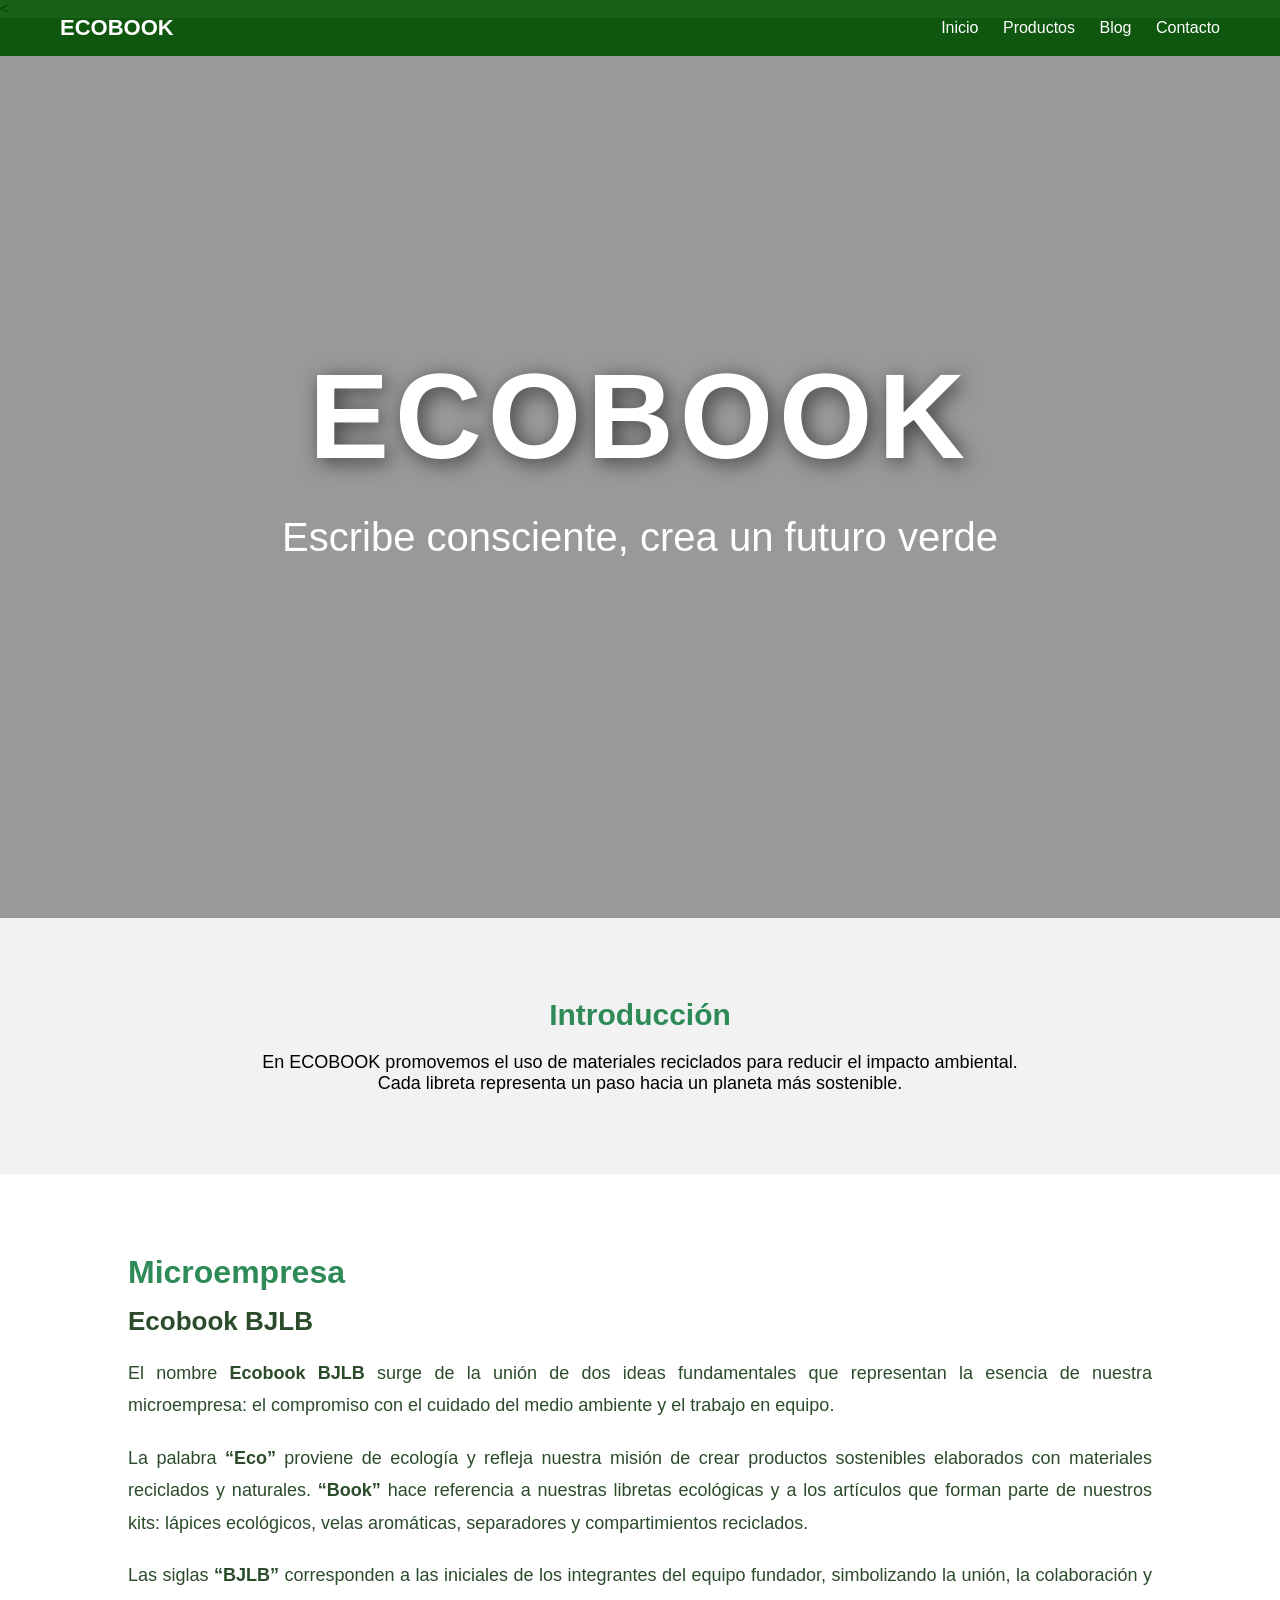
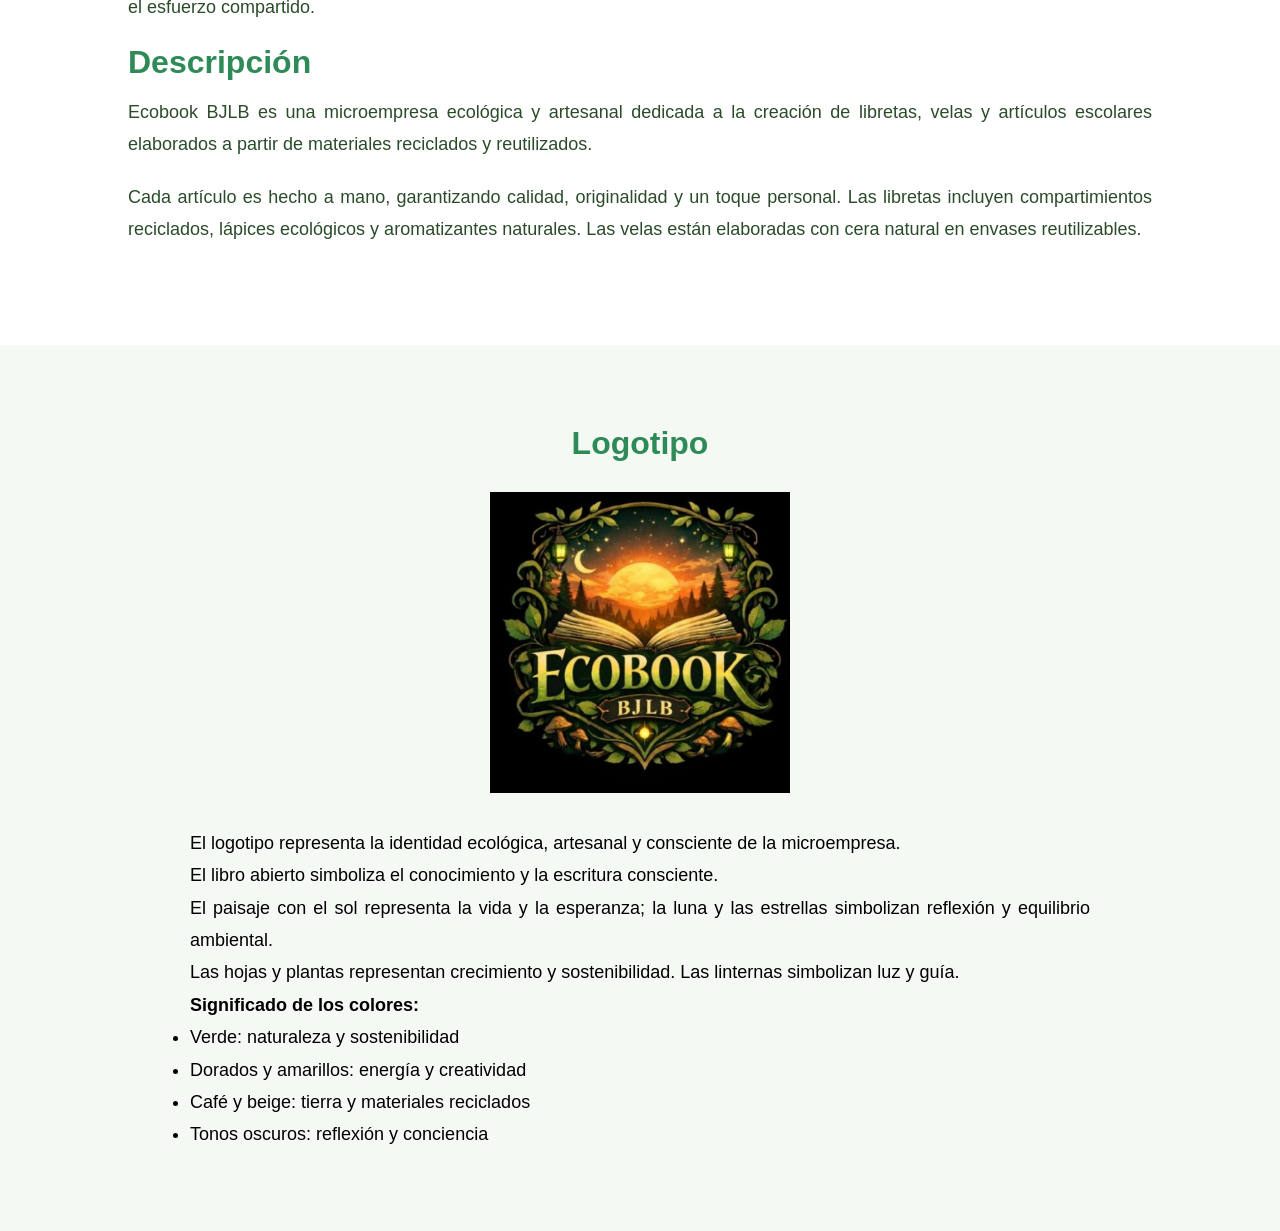
==== index.html @ a7d4980b "Add files via upload Subo archivos iniciales Ecobook" ====
<!DOCTYPE html>
<html lang="es">
<head>
    <meta charset="UTF-8">
    <title>ECOBOOK</title>
    <link rel="stylesheet" href="styles.css">
</head>
<body>

    <!-- NAVBAR -->
    <header>
        <div class="logo">ECOBOOK</div>
        <nav>
            <a href="#">Inicio</a>
            <a href="#">Productos</a>
            <a href="#">Blog</a>
            <a href="#">Contacto</a>
        </nav>
    </header>

    <!-- BANNER -->
    <<section class="banner">

    <video autoplay muted loop class="video-fondo">
        <source src="video1.mp4" type="video/mp4">
        Tu navegador no soporta video.
    </video>

    <div class="contenido-banner">
        <h1>ECOBOOK</h1>
        <p>Escribe consciente, crea un futuro verde</p>
    </div>

</section>

    <section class="info">
        <h2> Introducción</h2>
        <p>
            En ECOBOOK promovemos el uso de materiales reciclados 
            para reducir el impacto ambiental. Cada libreta representa 
            un paso hacia un planeta más sostenible.
        </p>
    </section>

    <!-- SECCIÓN SOBRE LA EMPRESA -->
<section class="empresa">

    <div class="contenedor-empresa">

        <h2>Microempresa</h2>
        <h3>Ecobook BJLB</h3>

        <p>
            El nombre <strong>Ecobook BJLB</strong> surge de la unión de dos ideas fundamentales 
            que representan la esencia de nuestra microempresa: el compromiso con el cuidado 
            del medio ambiente y el trabajo en equipo.
        </p>

        <p>
            La palabra <strong>“Eco”</strong> proviene de ecología y refleja nuestra misión de crear 
            productos sostenibles elaborados con materiales reciclados y naturales. 
            <strong>“Book”</strong> hace referencia a nuestras libretas ecológicas y a los artículos 
            que forman parte de nuestros kits: lápices ecológicos, velas aromáticas, 
            separadores y compartimientos reciclados.
        </p>

        <p>
            Las siglas <strong>“BJLB”</strong> corresponden a las iniciales de los integrantes del 
            equipo fundador, simbolizando la unión, la colaboración y el esfuerzo compartido.
        </p>

        <h2>Descripción </h2>

        <p>
            Ecobook BJLB es una microempresa ecológica y artesanal dedicada a la creación 
            de libretas, velas y artículos escolares elaborados a partir de materiales reciclados 
            y reutilizados.
        </p>

        <p>
            Cada artículo es hecho a mano, garantizando calidad, originalidad y un toque personal. 
            Las libretas incluyen compartimientos reciclados, lápices ecológicos y aromatizantes naturales. 
            Las velas están elaboradas con cera natural en envases reutilizables.
        </p>

    </div>

</section>

<!-- SECCIÓN LOGOTIPO -->
<section class="logotipo">

    <h2>Logotipo</h2>

    <div class="logo-contenedor">
        <img src="imagen1.jpeg" alt="Logotipo Ecobook BJLB">
    </div>

    <div class="descripcion-logo">
        <p>
            El logotipo representa la identidad ecológica, artesanal y consciente de la microempresa.
        </p>    
           
    </p>
            El libro abierto simboliza el conocimiento y la escritura consciente.
        </p>
        
        <p>
            El paisaje con el sol representa la vida y la esperanza; la luna y las estrellas simbolizan
            reflexión y equilibrio ambiental.
        </p>

        <p>
            Las hojas y plantas representan crecimiento y sostenibilidad. Las linternas simbolizan luz y guía.
        </p>

        <h4>Significado de los colores:</h4>
        <ul>
            <li>Verde: naturaleza y sostenibilidad</li>
            <li>Dorados y amarillos: energía y creatividad</li>
            <li>Café y beige: tierra y materiales reciclados</li>
            <li>Tonos oscuros: reflexión y conciencia</li>
        </ul>
    </div>

</section>
</body>
</html>
---- styles.css ----
*{
    margin:0;
    padding:0;
    box-sizing:border-box;
    font-family: Arial, Helvetica, sans-serif;
}

header{
    position: fixed;
    width:100%;
    display:flex;
    justify-content: space-between;
    align-items:center;
    padding:15px 60px;
    background: rgba(0, 80, 0, 0.9);
    color:white;
    z-index:1000;
}

header .logo{
    font-size:22px;
    font-weight:bold;
}

header nav a{
    color:white;
    text-decoration:none;
    margin-left:20px;
    font-weight:500;
    transition:0.3s;
}

header nav a:hover{
    color:#90ee90;
}

.banner{
    position:relative;
    height:100vh;
    display:flex;
    justify-content:center;
    align-items:center;
    text-align:center;
    color:rgb(255, 255, 255);
    overflow:hidden;
}

.video-fondo{
    position:absolute;
    top:50%;
    left:50%;
    width:110%;        
    height:110%;
    transform: translate(-50%, -50%) scale(0.9); 
    object-fit:cover;
    z-index:-2;
    filter: brightness(1.3) contrast(1.1);
}

.banner::before{
    content:"";
    position:absolute;
    top:0;
    left:0;
    width:100%;
    height:100%;
    background: rgba(0, 0, 0, 0.4); 
    z-index:-1;
}

.contenido-banner{
    position:relative;
    z-index:1;
}

.contenido-banner h1{
    font-size:120px;   
    font-weight:900;   
    letter-spacing:6px;
    text-shadow:4px 4px 20px rgba(0,0,0,0.6);
    text-transform: uppercase;
}

.contenido-banner p{
    font-size:40px;
    font-weight:500;
    margin:30px 0;
}

.btn:hover{
    background:#000000;
}

/* INFO */
.info{
    padding:80px 20px;
    text-align:center;
    background:#f2f2f2;
}

.info h2{
    margin-bottom:20px;
    font-size:30px;
    color:#2e8b57;
}

.info p{
    max-width:800px;
    margin:auto;
    font-size:18px;
}
/* ================= SECCIÓN EMPRESA ================= */

.empresa{
    padding:80px 10%;
    background:#ffffff;
    color:#2b4b2b;
}

.contenedor-empresa h2{
    font-size:32px;
    margin-bottom:15px;
    color:#2e8b57;
}

.contenedor-empresa h3{
    font-size:26px;
    margin-bottom:20px;
}

.contenedor-empresa p{
    font-size:18px;
    line-height:1.8;
    margin-bottom:20px;
    text-align: justify; 
}

/* ================= SECCIÓN LOGOTIPO ================= */

.logotipo{
    padding:80px 10%;
    background:#f4f9f4;
    text-align:center; /* centra título e imagen */
}

.logotipo h2{
    font-size:32px;
    margin-bottom:30px;
    color:#2e8b57;
}

.logo-contenedor{
    margin-bottom:30px;
}

.logo-contenedor img{
    width:300px;
    max-width:100%;
}

/* TEXTO CENTRADO COMO BLOQUE PERO JUSTIFICADO */
.descripcion-logo{
    max-width:900px;
    margin:0 auto;       /* centra el bloque */
    font-size:18px;
    line-height:1.8;
    text-align:justify;  /* justifica el texto */
}
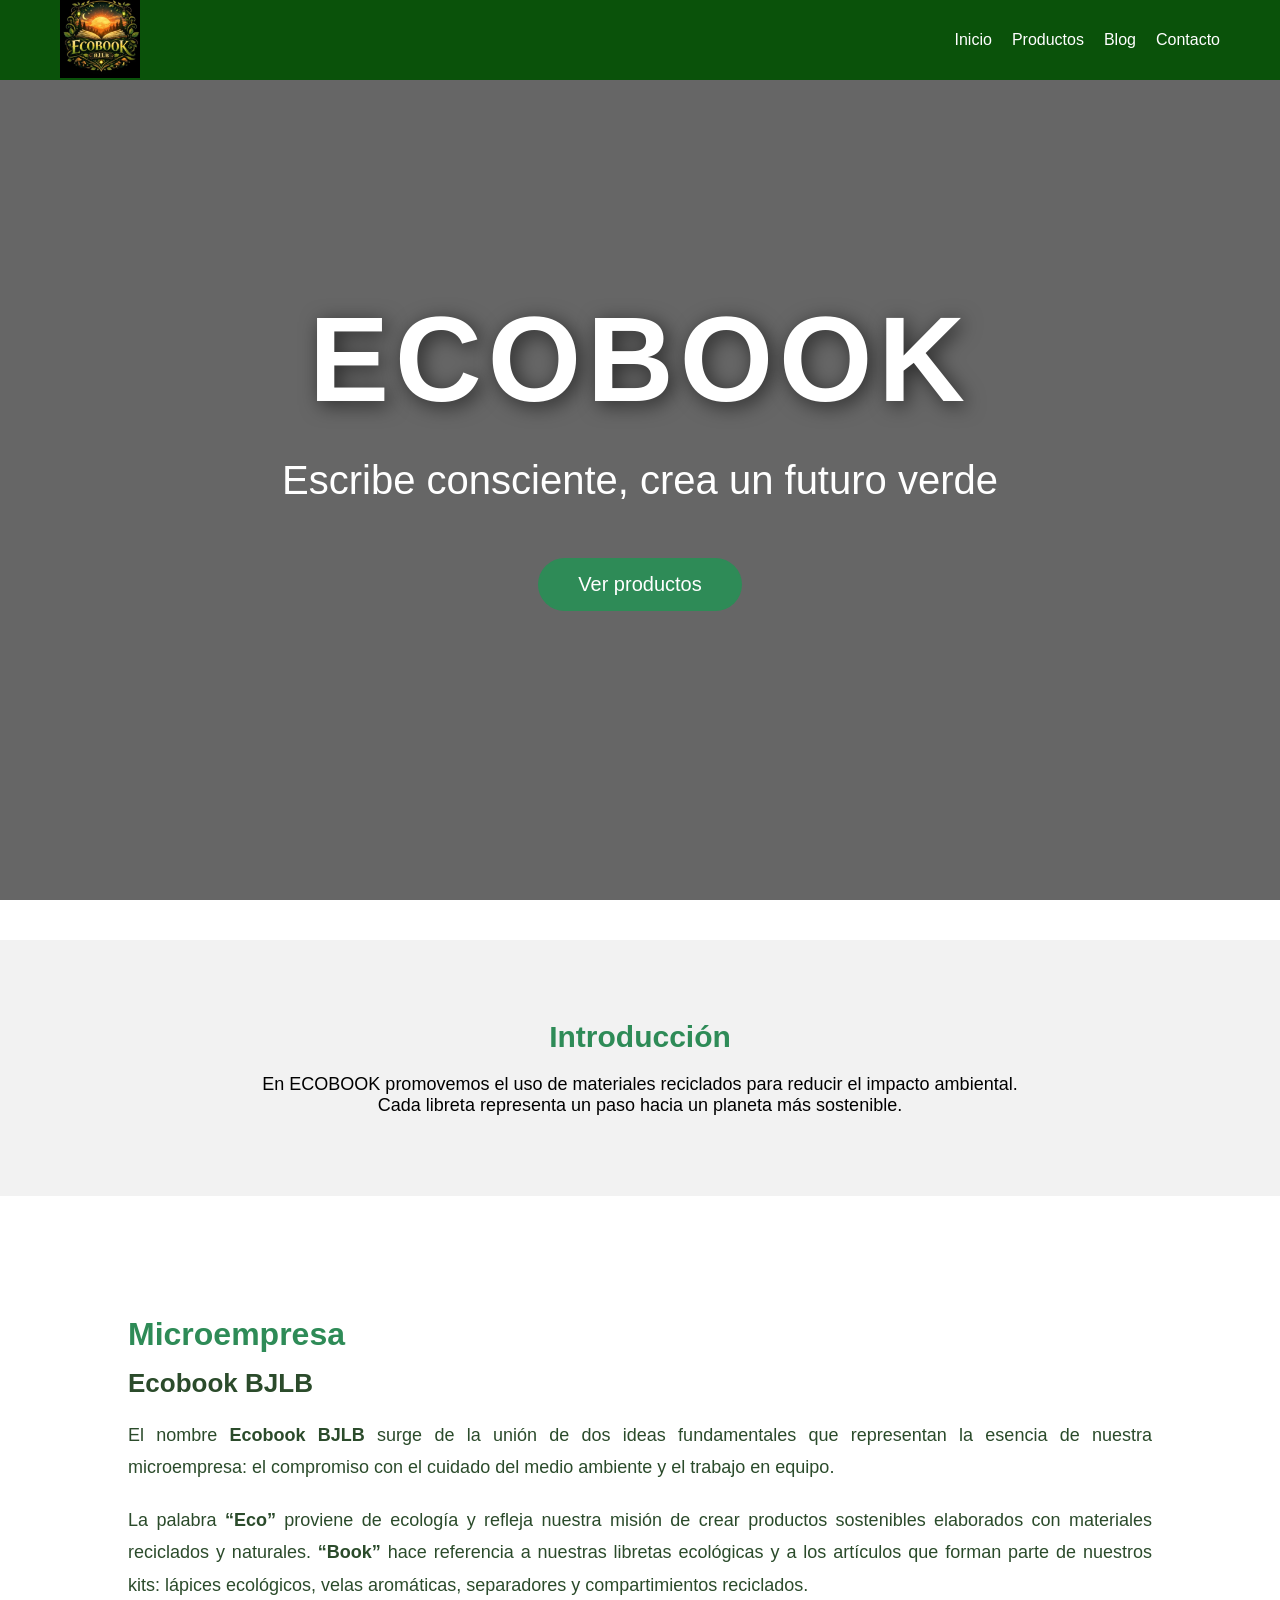
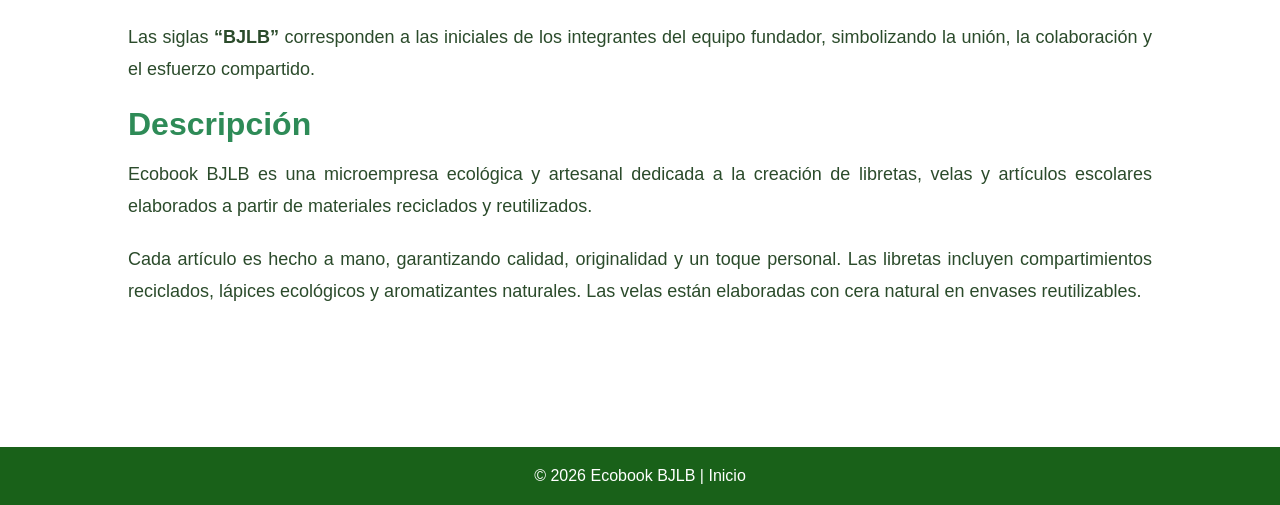
==== commit 2a89a414: "Add files via upload" ====
--- a/index.html
+++ b/index.html
@@ -7,19 +7,20 @@
 </head>
 <body>
 
-    <!-- NAVBAR -->
     <header>
-        <div class="logo">ECOBOOK</div>
-        <nav>
-            <a href="#">Inicio</a>
-            <a href="#">Productos</a>
-            <a href="#">Blog</a>
-            <a href="#">Contacto</a>
-        </nav>
-    </header>
+    <div class="logo">
+        <img src="img/imagen1.jpeg" alt="Logo Ecobook">
+    </div>
 
-    <!-- BANNER -->
-    <<section class="banner">
+    <nav>
+        <a href="index.html">Inicio</a>
+        <a href="productos.html">Productos</a>
+        <a href="blog.html">Blog</a>
+        <a href="contacto.html">Contacto</a>
+    </nav>
+</header>
+
+    <section class="banner">
 
     <video autoplay muted loop class="video-fondo">
         <source src="video1.mp4" type="video/mp4">
@@ -29,6 +30,7 @@
     <div class="contenido-banner">
         <h1>ECOBOOK</h1>
         <p>Escribe consciente, crea un futuro verde</p>
+        <a href="productos.html" class="btn-productos">Ver productos</a>
     </div>
 
 </section>
@@ -42,7 +44,6 @@
         </p>
     </section>
 
-    <!-- SECCIÓN SOBRE LA EMPRESA -->
 <section class="empresa">
 
     <div class="contenedor-empresa">
@@ -87,42 +88,9 @@
 
 </section>
 
-<!-- SECCIÓN LOGOTIPO -->
-<section class="logotipo">
+<footer>
+    © 2026 Ecobook BJLB | Inicio
+</footer>
 
-    <h2>Logotipo</h2>
-
-    <div class="logo-contenedor">
-        <img src="imagen1.jpeg" alt="Logotipo Ecobook BJLB">
-    </div>
-
-    <div class="descripcion-logo">
-        <p>
-            El logotipo representa la identidad ecológica, artesanal y consciente de la microempresa.
-        </p>    
-           
-    </p>
-            El libro abierto simboliza el conocimiento y la escritura consciente.
-        </p>
-        
-        <p>
-            El paisaje con el sol representa la vida y la esperanza; la luna y las estrellas simbolizan
-            reflexión y equilibrio ambiental.
-        </p>
-
-        <p>
-            Las hojas y plantas representan crecimiento y sostenibilidad. Las linternas simbolizan luz y guía.
-        </p>
-
-        <h4>Significado de los colores:</h4>
-        <ul>
-            <li>Verde: naturaleza y sostenibilidad</li>
-            <li>Dorados y amarillos: energía y creatividad</li>
-            <li>Café y beige: tierra y materiales reciclados</li>
-            <li>Tonos oscuros: reflexión y conciencia</li>
-        </ul>
-    </div>
-
-</section>
 </body>
 </html>
--- a/styles.css
+++ b/styles.css
@@ -7,19 +7,22 @@
 
 header{
     position: fixed;
+    top:0;
+    left:0;
     width:100%;
+    height:80px; 
     display:flex;
     justify-content: space-between;
     align-items:center;
-    padding:15px 60px;
+    padding:0 60px; 
     background: rgba(0, 80, 0, 0.9);
     color:white;
     z-index:1000;
 }
 
-header .logo{
-    font-size:22px;
-    font-weight:bold;
+header .logo img{
+    height:80px;   
+    width:auto;
 }
 
 header nav a{
@@ -64,7 +67,7 @@
     left:0;
     width:100%;
     height:100%;
-    background: rgba(0, 0, 0, 0.4); 
+    background: rgba(0, 0, 0, 0.6); 
     z-index:-1;
 }
 
@@ -91,7 +94,6 @@
     background:#000000;
 }
 
-/* INFO */
 .info{
     padding:80px 20px;
     text-align:center;
@@ -109,7 +111,6 @@
     margin:auto;
     font-size:18px;
 }
-/* ================= SECCIÓN EMPRESA ================= */
 
 .empresa{
     padding:80px 10%;
@@ -134,35 +135,457 @@
     margin-bottom:20px;
     text-align: justify; 
 }
-
-/* ================= SECCIÓN LOGOTIPO ================= */
-
-.logotipo{
+.signin{
+    background:white;
+    color:#2e8b57 !important;
+    padding:8px 18px;
+    border-radius:20px;
+    margin-left:25px;
+    font-weight:bold;
+}
+
+.signin:hover{
+    background:#90ee90;
+    color:white !important;
+}
+.btn-productos{
+    display:inline-block;
+    margin-top:25px;
+    padding:15px 40px;
+    background:#2e8b57;
+    color:white;
+    text-decoration:none;
+    border-radius:30px;
+    font-size:20px;
+    transition:0.3s;
+}
+
+.btn-productos:hover{
+    background:#3cb371;
+
+}
+
+/*BLOG*/
+.blog-hero{
+    margin-top:70px;
+    height:70vh;
+    background: linear-gradient(rgba(0,0,0,0.6),rgba(0,0,0,0.6)),
+    url("https://images.unsplash.com/photo-1501004318641-b39e6451bec6?auto=format&fit=crop&w=1600&q=60") center/cover no-repeat;
+    display:flex;
+    flex-direction:column;
+    justify-content:center;
+    align-items:center;
+    text-align:center;
+    color:white;
+}
+
+.blog-hero h1{
+    font-size:70px;
+    font-weight:700;
+}
+
+.blog-hero p{
+    font-size:24px;
+    margin-top:15px;
+}
+
+.blog-section{
     padding:80px 10%;
-    background:#f4f9f4;
-    text-align:center; /* centra título e imagen */
-}
-
-.logotipo h2{
-    font-size:32px;
-    margin-bottom:30px;
+    background:#225622;
+}
+
+.cards{
+    display:grid;
+    grid-template-columns:repeat(auto-fit,minmax(250px,1fr));
+    gap:30px;
+}
+
+.card{
+    background:rgb(183, 212, 179);
+    border-radius:20px;
+    padding:20px;
+    text-align:center;
+    transition:0.3s;
+    box-shadow:0 10px 25px rgba(0,0,0,0.1);
+}
+
+.card:hover{
+    transform:translateY(-10px);
+}
+
+.card img{
+    width:100%;
+    height:180px;
+    object-fit:cover;
+    border-radius:15px;
+    margin-bottom:15px;
+}
+
+.card h3{
+    color:#19472d;
+}
+.card p{
+    text-align: justify;
+    line-height:1.6;
+}
+.blog-hero h1{
+    font-size:100px;   
+    font-weight:800;
+    letter-spacing:4px;
+    text-transform:uppercase;
+    animation: slideUp 1.5s ease-out;
+}
+.blog-hero p{
+    font-size:24px;
+    margin-top:15px;
+    animation: fadeIn 2s ease-in;
+}
+
+@keyframes slideUp{
+    0%{
+        transform: translateY(60px);
+        opacity:0;
+    }
+    100%{
+        transform: translateY(0);
+        opacity:1;
+    }
+}
+
+@keyframes fadeIn{
+    0%{
+        opacity:0;
+    }
+    100%{
+        opacity:1;
+    }
+}
+
+.intro-blog{
+    background:#83ca82;
+    padding:70px 15%;
+    text-align:center;
+    color:white;
+}
+
+.intro-blog h2{
+    font-size:40px;
+    margin-bottom:20px;
+}
+
+.intro-blog p{
+    font-size:20px;
+    line-height:1.8;
+    text-align:justify;
+    max-width:900px;
+    margin:auto;
+}
+/* RESET */
+*{
+    margin:0;
+    padding:0;
+    box-sizing:border-box;
+    font-family: Arial, Helvetica, sans-serif;
+}
+
+header{
+    position: fixed;
+    top:0;
+    left:0;
+    width:100%;
+    height:80px; 
+    display:flex;
+    justify-content: space-between;
+    align-items:center;
+    padding:0 60px; 
+    background: rgba(0, 80, 0, 0.9);
+    color:white;
+    z-index:1000;
+}
+
+header h1{
+    font-size:22px;
+}
+
+header p{
+    font-size:12px;
+}
+
+header nav{
+    display:flex;
+}
+
+header nav a{
+    color:white;
+    text-decoration:none;
+    margin-left:20px;
+    font-weight:500;
+    transition:0.3s;
+}
+
+header nav a:hover{
+    color:#90ee90;
+}
+
+main{
+    margin-top:100px;
+    max-width:1200px;
+    margin-left:auto;
+    margin-right:auto;
+    padding:0 20px;
+}
+
+section{
+    margin-bottom:40px;
+}
+
+h2{
     color:#2e8b57;
-}
-
-.logo-contenedor{
-    margin-bottom:30px;
-}
-
-.logo-contenedor img{
-    width:300px;
+    margin-bottom:15px;
+    font-size:30px;   
+}
+.servicios-container{
+    display:grid;
+    grid-template-columns:repeat(auto-fit,minmax(250px,1fr));
+    gap:20px;
+}
+
+.servicio{
+    border:1px solid #E2E8F0;
+    padding:20px;
+    border-radius:8px;
+    text-align:center;
+    background:white;
+}
+
+.servicio img{
+    width:200px;
+    margin-bottom:10px;
+}
+
+form{
+    display:flex;
+    flex-direction:column;
+    gap:15px;
+    max-width:500px;
+    margin-bottom:20px;
+}
+
+input, textarea{
+    padding:10px;
+    border-radius:4px;
+    border:1px solid #ccc;
+}
+
+button{
+    padding:10px;
+    border-radius:4px;
+    border:none;
+    background:#2e8b57;
+    color:white;
+    font-weight:bold;
+    cursor:pointer;
+}
+
+button:hover{
+    background:#3cb371;
+}
+
+.registros-resultado{
+    margin-top:20px;
     max-width:100%;
-}
-
-/* TEXTO CENTRADO COMO BLOQUE PERO JUSTIFICADO */
-.descripcion-logo{
+    overflow-x:auto;
+}
+
+table{
+    width:100%;
+    border-collapse:collapse;
+    margin-top:10px;
+}
+
+th, td{
+    padding:12px 15px;
+    text-align:left;
+    border:1px solid #E2E8F0;
+}
+
+th{
+    background:#2e8b57;
+    color:white;
+}
+
+tr:nth-child(even){
+    background:#f2f2f2;
+}
+
+.btn-eliminar{
+    background:#DC2626;
+}
+
+.btn-limpiar{
+    background:#DC2626;
+    margin-top:10px;
+}
+
+footer{
+    background: rgba(0, 80, 0, 0.9);
+    color:white;
+    text-align:center;
+    padding:20px;
+    margin-top:30px;
+}
+.contacto-hero{
+    margin-top:80px; 
+    height:70vh;
+    background: linear-gradient(rgba(0,0,0,0.6), rgba(0,0,0,0.6)),
+    url("img/imagen10.jpg") center/cover no-repeat;
+    display:flex;
+    flex-direction:column;
+    justify-content:center;
+    align-items:center;
+    text-align:center;
+    color:white;
+}
+
+.contacto-hero h1{
+    font-size:100px;  
+    font-weight:bold;
+    letter-spacing:5px; 
+}
+
+.contacto-hero p{
+    font-size:30px;
+    margin-top:15px;
+}
+#inicio p{
+    font-size:20px;
+}
+
+/*Productos*/
+
+.banner-productos{
+    margin-top:80px;
+    height:auto; 
+    background:
+        linear-gradient(rgba(0,0,0,0.5), rgba(0,0,0,0.5)),
+        url("img/fondo.jpg") center top no-repeat;
+    display:flex;
+    justify-content:center;
+    align-items:center;
+    text-align:center;
+    background-size: auto; 
+    padding:50px 0; 
+}
+
+.banner-productos h1{
+    color:white;
+    font-size:60px;
+}
+
+.banner-productos p{
+    color:white;
+    font-size:22px;
+}
+
+.seccion-productos{
+    background:#e8f5e9;
+    padding:60px 20px;
+}
+
+.productos-container{
+    max-width:1200px;
+    margin:auto;
+    display:grid;
+    grid-template-columns:repeat(auto-fit,minmax(280px,1fr));
+    gap:30px;
+}
+
+.producto-card{
+    background:white;
+    padding:25px;
+    text-align:center;
+    border-radius:12px;
+    box-shadow:0 8px 20px rgba(0,0,0,0.15);
+}
+.btn-detalles{
+    display:inline-block;
+    margin-top:15px;
+    padding:10px 20px;
+    background:#2e7d32;
+    color:white;
+    text-decoration:none;
+    border-radius:8px;
+    cursor:pointer;
+}
+
+.btn-detalles:hover{
+    background:#1b5e20;
+}
+
+.pagina-detalle{
+    display:none;
+    padding:60px 20px;
     max-width:900px;
-    margin:0 auto;       /* centra el bloque */
-    font-size:18px;
-    line-height:1.8;
-    text-align:justify;  /* justifica el texto */
+    margin:auto;
+}
+.pagina-detalle img{
+    width:250px;
+    display:block;
+    margin:20px auto;
+    border-radius:10px;
+}
+.btn-regresar{
+    display:inline-block;
+    margin-top:20px;
+    padding:10px 20px;
+    background:#2e7d32;
+    color:white;
+    text-decoration:none;
+    border-radius:8px;
+    cursor:pointer;
+}
+
+.btn-regresar:hover{
+    background:#1b5e20;
+}
+.pagina-detalle{
+    text-align:center;
+}
+.banner-productos{
+    margin-top:80px;
+    height:350px;
+    background:
+        linear-gradient(rgba(0,0,0,0.5), rgba(0,0,0,0.5)),
+        url("img/fondo.jpg") center/cover no-repeat;
+    display:flex;
+    justify-content:center;
+    align-items:center;
+    text-align:center;
+}
+.banner-productos h1{
+    color:white;
+    font-size:90px;  
+    font-weight:bold;
+}
+.banner-productos p{
+    color:white;
+    font-size:40px;
+    margin-top:10px;
+}
+.banner-productos{
+    position: relative;
+    text-align: center;
+    display: flex;
+    justify-content: center;
+    align-items: center;
+}
+
+.banner-productos img{
+    width: 100%;      
+    height: auto;     
+}
+
+.contenido-banner{
+    position: absolute; 
+    color: white;
 }
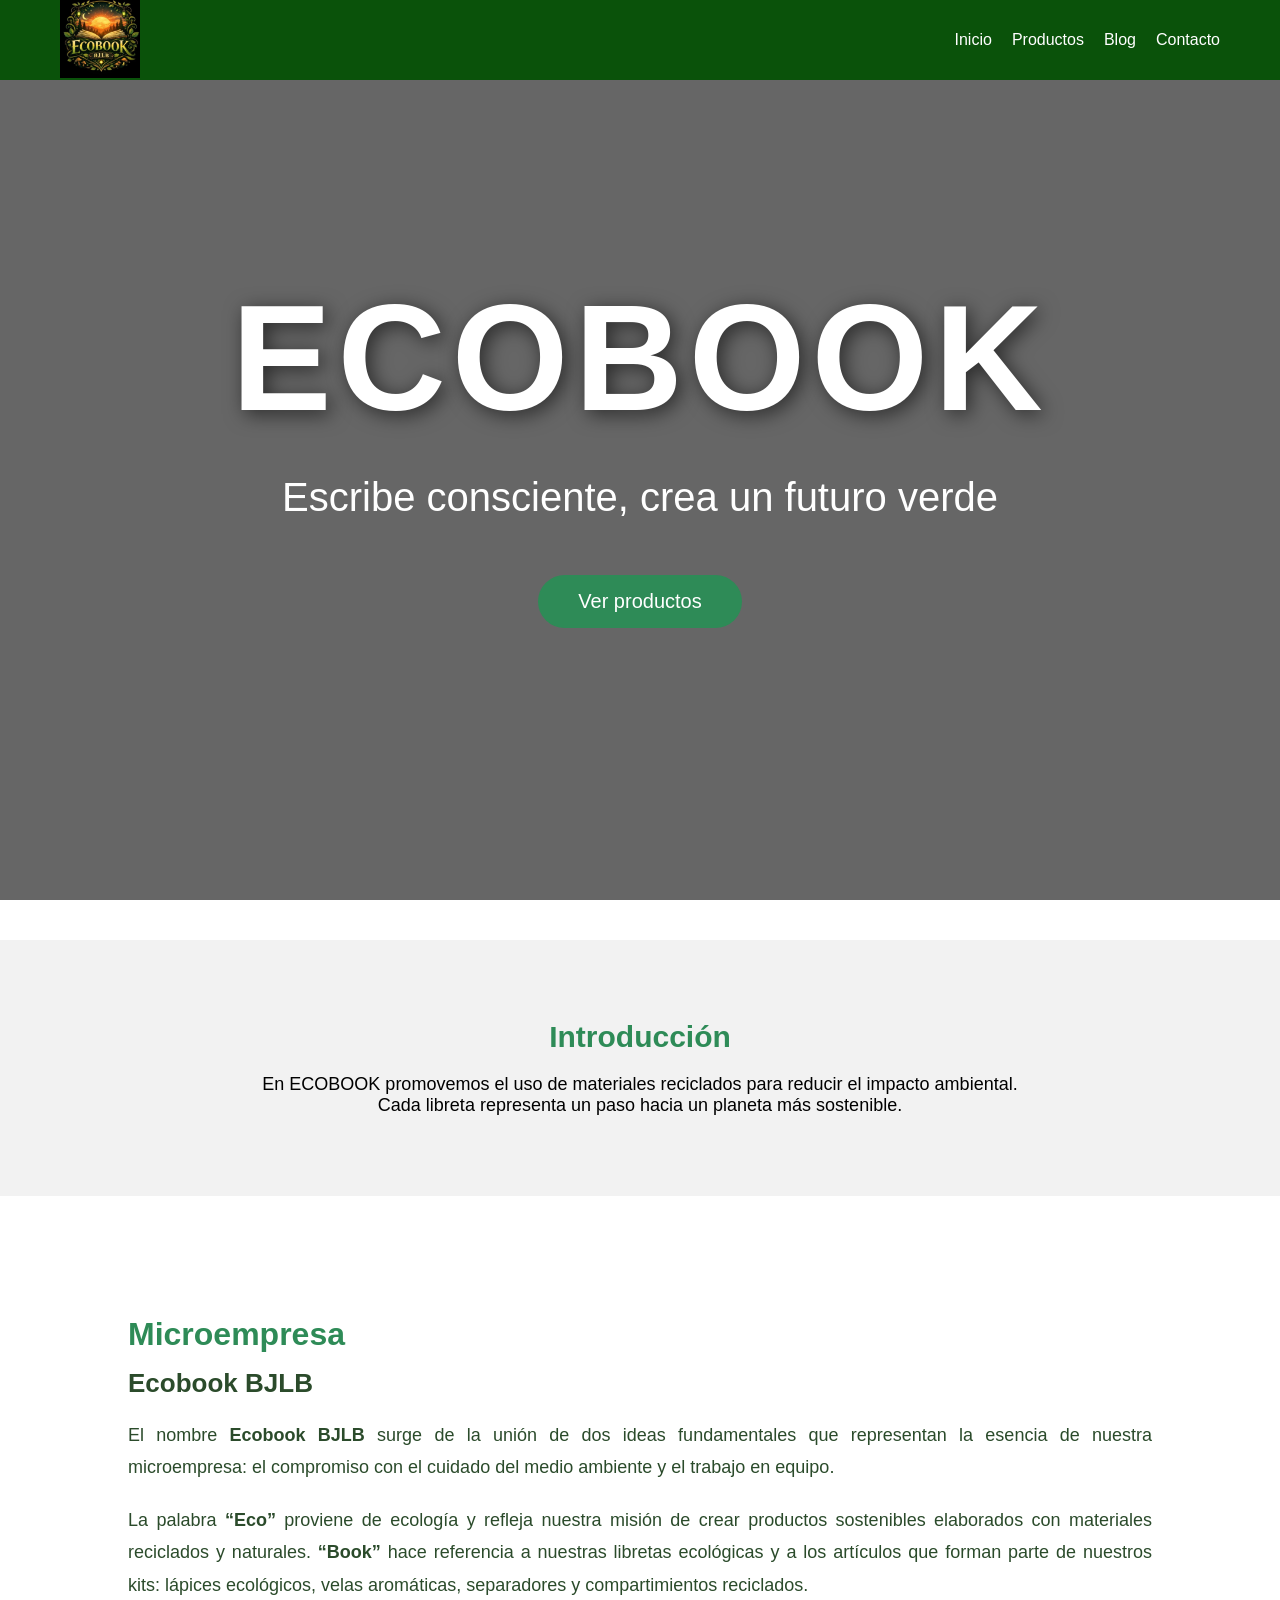
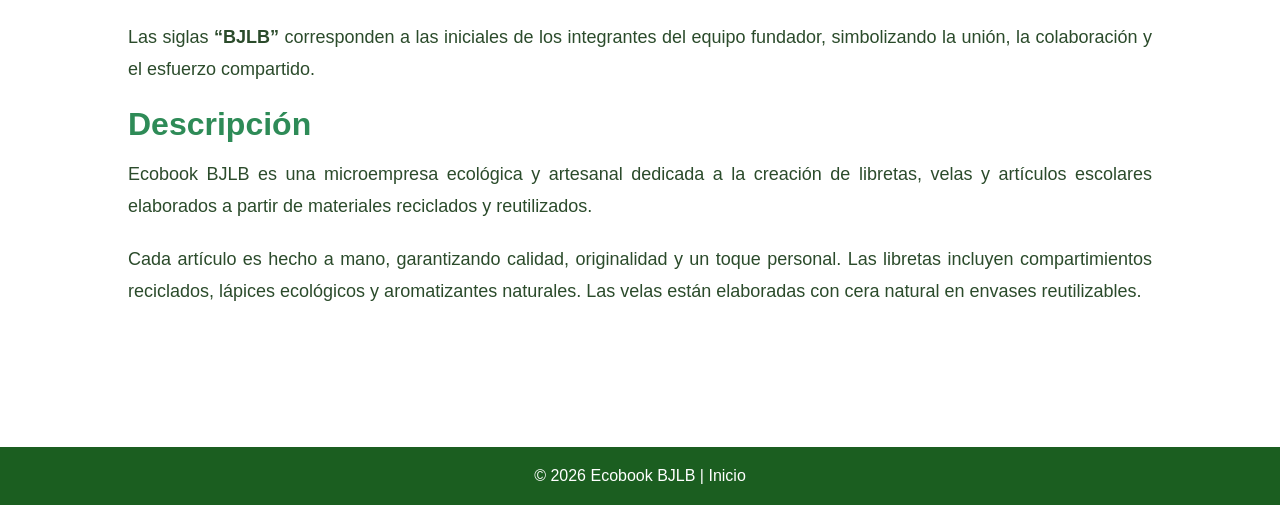
==== commit 3e73db3a: "Actualización Ecobook" ====
--- a/index.html
+++ b/index.html
@@ -1,96 +1,96 @@
-<!DOCTYPE html>
-<html lang="es">
-<head>
-    <meta charset="UTF-8">
-    <title>ECOBOOK</title>
-    <link rel="stylesheet" href="styles.css">
-</head>
-<body>
-
-    <header>
-    <div class="logo">
-        <img src="img/imagen1.jpeg" alt="Logo Ecobook">
-    </div>
-
-    <nav>
-        <a href="index.html">Inicio</a>
-        <a href="productos.html">Productos</a>
-        <a href="blog.html">Blog</a>
-        <a href="contacto.html">Contacto</a>
-    </nav>
-</header>
-
-    <section class="banner">
-
-    <video autoplay muted loop class="video-fondo">
-        <source src="video1.mp4" type="video/mp4">
-        Tu navegador no soporta video.
-    </video>
-
-    <div class="contenido-banner">
-        <h1>ECOBOOK</h1>
-        <p>Escribe consciente, crea un futuro verde</p>
-        <a href="productos.html" class="btn-productos">Ver productos</a>
-    </div>
-
-</section>
-
-    <section class="info">
-        <h2> Introducción</h2>
-        <p>
-            En ECOBOOK promovemos el uso de materiales reciclados 
-            para reducir el impacto ambiental. Cada libreta representa 
-            un paso hacia un planeta más sostenible.
-        </p>
-    </section>
-
-<section class="empresa">
-
-    <div class="contenedor-empresa">
-
-        <h2>Microempresa</h2>
-        <h3>Ecobook BJLB</h3>
-
-        <p>
-            El nombre <strong>Ecobook BJLB</strong> surge de la unión de dos ideas fundamentales 
-            que representan la esencia de nuestra microempresa: el compromiso con el cuidado 
-            del medio ambiente y el trabajo en equipo.
-        </p>
-
-        <p>
-            La palabra <strong>“Eco”</strong> proviene de ecología y refleja nuestra misión de crear 
-            productos sostenibles elaborados con materiales reciclados y naturales. 
-            <strong>“Book”</strong> hace referencia a nuestras libretas ecológicas y a los artículos 
-            que forman parte de nuestros kits: lápices ecológicos, velas aromáticas, 
-            separadores y compartimientos reciclados.
-        </p>
-
-        <p>
-            Las siglas <strong>“BJLB”</strong> corresponden a las iniciales de los integrantes del 
-            equipo fundador, simbolizando la unión, la colaboración y el esfuerzo compartido.
-        </p>
-
-        <h2>Descripción </h2>
-
-        <p>
-            Ecobook BJLB es una microempresa ecológica y artesanal dedicada a la creación 
-            de libretas, velas y artículos escolares elaborados a partir de materiales reciclados 
-            y reutilizados.
-        </p>
-
-        <p>
-            Cada artículo es hecho a mano, garantizando calidad, originalidad y un toque personal. 
-            Las libretas incluyen compartimientos reciclados, lápices ecológicos y aromatizantes naturales. 
-            Las velas están elaboradas con cera natural en envases reutilizables.
-        </p>
-
-    </div>
-
-</section>
-
-<footer>
-    © 2026 Ecobook BJLB | Inicio
-</footer>
-
-</body>
+<!DOCTYPE html>
+<html lang="es">
+<head>
+    <meta charset="UTF-8">
+    <title>ECOBOOK</title>
+    <link rel="stylesheet" href="styles.css">
+</head>
+<body>
+
+    <header>
+    <div class="logo">
+        <img src="img/imagen1.jpeg" alt="Logo Ecobook">
+    </div>
+
+    <nav>
+        <a href="index.html">Inicio</a>
+        <a href="productos.html">Productos</a>
+        <a href="blog.html">Blog</a>
+        <a href="contacto.html">Contacto</a>
+    </nav>
+</header>
+
+    <section class="banner">
+
+    <video autoplay muted loop class="video-fondo">
+        <source src="videos/video1.mp4" type="video/mp4">
+        Tu navegador no soporta video.
+    </video>
+
+    <div class="contenido-banner">
+        <h1>ECOBOOK</h1>
+        <p>Escribe consciente, crea un futuro verde</p>
+        <a href="productos.html" class="btn-productos">Ver productos</a>
+    </div>
+
+</section>
+
+    <section class="info">
+        <h2> Introducción</h2>
+        <p>
+            En ECOBOOK promovemos el uso de materiales reciclados 
+            para reducir el impacto ambiental. Cada libreta representa 
+            un paso hacia un planeta más sostenible.
+        </p>
+    </section>
+
+<section class="empresa">
+
+    <div class="contenedor-empresa">
+
+        <h2>Microempresa</h2>
+        <h3>Ecobook BJLB</h3>
+
+        <p>
+            El nombre <strong>Ecobook BJLB</strong> surge de la unión de dos ideas fundamentales 
+            que representan la esencia de nuestra microempresa: el compromiso con el cuidado 
+            del medio ambiente y el trabajo en equipo.
+        </p>
+
+        <p>
+            La palabra <strong>“Eco”</strong> proviene de ecología y refleja nuestra misión de crear 
+            productos sostenibles elaborados con materiales reciclados y naturales. 
+            <strong>“Book”</strong> hace referencia a nuestras libretas ecológicas y a los artículos 
+            que forman parte de nuestros kits: lápices ecológicos, velas aromáticas, 
+            separadores y compartimientos reciclados.
+        </p>
+
+        <p>
+            Las siglas <strong>“BJLB”</strong> corresponden a las iniciales de los integrantes del 
+            equipo fundador, simbolizando la unión, la colaboración y el esfuerzo compartido.
+        </p>
+
+        <h2>Descripción </h2>
+
+        <p>
+            Ecobook BJLB es una microempresa ecológica y artesanal dedicada a la creación 
+            de libretas, velas y artículos escolares elaborados a partir de materiales reciclados 
+            y reutilizados.
+        </p>
+
+        <p>
+            Cada artículo es hecho a mano, garantizando calidad, originalidad y un toque personal. 
+            Las libretas incluyen compartimientos reciclados, lápices ecológicos y aromatizantes naturales. 
+            Las velas están elaboradas con cera natural en envases reutilizables.
+        </p>
+
+    </div>
+
+</section>
+
+<footer>
+    © 2026 Ecobook BJLB | Inicio
+</footer>
+
+</body>
 </html>
--- a/styles.css
+++ b/styles.css
@@ -1,591 +1,1177 @@
-*{
-    margin:0;
-    padding:0;
-    box-sizing:border-box;
-    font-family: Arial, Helvetica, sans-serif;
-}
-
-header{
-    position: fixed;
-    top:0;
-    left:0;
-    width:100%;
-    height:80px; 
-    display:flex;
-    justify-content: space-between;
-    align-items:center;
-    padding:0 60px; 
-    background: rgba(0, 80, 0, 0.9);
-    color:white;
-    z-index:1000;
-}
-
-header .logo img{
-    height:80px;   
-    width:auto;
-}
-
-header nav a{
-    color:white;
-    text-decoration:none;
-    margin-left:20px;
-    font-weight:500;
-    transition:0.3s;
-}
-
-header nav a:hover{
-    color:#90ee90;
-}
-
-.banner{
-    position:relative;
-    height:100vh;
-    display:flex;
-    justify-content:center;
-    align-items:center;
-    text-align:center;
-    color:rgb(255, 255, 255);
-    overflow:hidden;
-}
-
-.video-fondo{
-    position:absolute;
-    top:50%;
-    left:50%;
-    width:110%;        
-    height:110%;
-    transform: translate(-50%, -50%) scale(0.9); 
-    object-fit:cover;
-    z-index:-2;
-    filter: brightness(1.3) contrast(1.1);
-}
-
-.banner::before{
-    content:"";
-    position:absolute;
-    top:0;
-    left:0;
-    width:100%;
-    height:100%;
-    background: rgba(0, 0, 0, 0.6); 
-    z-index:-1;
-}
-
-.contenido-banner{
-    position:relative;
-    z-index:1;
-}
-
-.contenido-banner h1{
-    font-size:120px;   
-    font-weight:900;   
-    letter-spacing:6px;
-    text-shadow:4px 4px 20px rgba(0,0,0,0.6);
-    text-transform: uppercase;
-}
-
-.contenido-banner p{
-    font-size:40px;
-    font-weight:500;
-    margin:30px 0;
-}
-
-.btn:hover{
-    background:#000000;
-}
-
-.info{
-    padding:80px 20px;
-    text-align:center;
-    background:#f2f2f2;
-}
-
-.info h2{
-    margin-bottom:20px;
-    font-size:30px;
-    color:#2e8b57;
-}
-
-.info p{
-    max-width:800px;
-    margin:auto;
-    font-size:18px;
-}
-
-.empresa{
-    padding:80px 10%;
-    background:#ffffff;
-    color:#2b4b2b;
-}
-
-.contenedor-empresa h2{
-    font-size:32px;
-    margin-bottom:15px;
-    color:#2e8b57;
-}
-
-.contenedor-empresa h3{
-    font-size:26px;
-    margin-bottom:20px;
-}
-
-.contenedor-empresa p{
-    font-size:18px;
-    line-height:1.8;
-    margin-bottom:20px;
-    text-align: justify; 
-}
-.signin{
-    background:white;
-    color:#2e8b57 !important;
-    padding:8px 18px;
-    border-radius:20px;
-    margin-left:25px;
-    font-weight:bold;
-}
-
-.signin:hover{
-    background:#90ee90;
-    color:white !important;
-}
-.btn-productos{
-    display:inline-block;
-    margin-top:25px;
-    padding:15px 40px;
-    background:#2e8b57;
-    color:white;
-    text-decoration:none;
-    border-radius:30px;
-    font-size:20px;
-    transition:0.3s;
-}
-
-.btn-productos:hover{
-    background:#3cb371;
-
-}
-
-/*BLOG*/
-.blog-hero{
-    margin-top:70px;
-    height:70vh;
-    background: linear-gradient(rgba(0,0,0,0.6),rgba(0,0,0,0.6)),
-    url("https://images.unsplash.com/photo-1501004318641-b39e6451bec6?auto=format&fit=crop&w=1600&q=60") center/cover no-repeat;
-    display:flex;
-    flex-direction:column;
-    justify-content:center;
-    align-items:center;
-    text-align:center;
-    color:white;
-}
-
-.blog-hero h1{
-    font-size:70px;
-    font-weight:700;
-}
-
-.blog-hero p{
-    font-size:24px;
-    margin-top:15px;
-}
-
-.blog-section{
-    padding:80px 10%;
-    background:#225622;
-}
-
-.cards{
-    display:grid;
-    grid-template-columns:repeat(auto-fit,minmax(250px,1fr));
-    gap:30px;
-}
-
-.card{
-    background:rgb(183, 212, 179);
-    border-radius:20px;
-    padding:20px;
-    text-align:center;
-    transition:0.3s;
-    box-shadow:0 10px 25px rgba(0,0,0,0.1);
-}
-
-.card:hover{
-    transform:translateY(-10px);
-}
-
-.card img{
-    width:100%;
-    height:180px;
-    object-fit:cover;
-    border-radius:15px;
-    margin-bottom:15px;
-}
-
-.card h3{
-    color:#19472d;
-}
-.card p{
-    text-align: justify;
-    line-height:1.6;
-}
-.blog-hero h1{
-    font-size:100px;   
-    font-weight:800;
-    letter-spacing:4px;
-    text-transform:uppercase;
-    animation: slideUp 1.5s ease-out;
-}
-.blog-hero p{
-    font-size:24px;
-    margin-top:15px;
-    animation: fadeIn 2s ease-in;
-}
-
-@keyframes slideUp{
-    0%{
-        transform: translateY(60px);
-        opacity:0;
-    }
-    100%{
-        transform: translateY(0);
-        opacity:1;
-    }
-}
-
-@keyframes fadeIn{
-    0%{
-        opacity:0;
-    }
-    100%{
-        opacity:1;
-    }
-}
-
-.intro-blog{
-    background:#83ca82;
-    padding:70px 15%;
-    text-align:center;
-    color:white;
-}
-
-.intro-blog h2{
-    font-size:40px;
-    margin-bottom:20px;
-}
-
-.intro-blog p{
-    font-size:20px;
-    line-height:1.8;
-    text-align:justify;
-    max-width:900px;
-    margin:auto;
-}
-/* RESET */
-*{
-    margin:0;
-    padding:0;
-    box-sizing:border-box;
-    font-family: Arial, Helvetica, sans-serif;
-}
-
-header{
-    position: fixed;
-    top:0;
-    left:0;
-    width:100%;
-    height:80px; 
-    display:flex;
-    justify-content: space-between;
-    align-items:center;
-    padding:0 60px; 
-    background: rgba(0, 80, 0, 0.9);
-    color:white;
-    z-index:1000;
-}
-
-header h1{
-    font-size:22px;
-}
-
-header p{
-    font-size:12px;
-}
-
-header nav{
-    display:flex;
-}
-
-header nav a{
-    color:white;
-    text-decoration:none;
-    margin-left:20px;
-    font-weight:500;
-    transition:0.3s;
-}
-
-header nav a:hover{
-    color:#90ee90;
-}
-
-main{
-    margin-top:100px;
-    max-width:1200px;
-    margin-left:auto;
-    margin-right:auto;
-    padding:0 20px;
-}
-
-section{
-    margin-bottom:40px;
-}
-
-h2{
-    color:#2e8b57;
-    margin-bottom:15px;
-    font-size:30px;   
-}
-.servicios-container{
-    display:grid;
-    grid-template-columns:repeat(auto-fit,minmax(250px,1fr));
-    gap:20px;
-}
-
-.servicio{
-    border:1px solid #E2E8F0;
-    padding:20px;
-    border-radius:8px;
-    text-align:center;
-    background:white;
-}
-
-.servicio img{
-    width:200px;
-    margin-bottom:10px;
-}
-
-form{
-    display:flex;
-    flex-direction:column;
-    gap:15px;
-    max-width:500px;
-    margin-bottom:20px;
-}
-
-input, textarea{
-    padding:10px;
-    border-radius:4px;
-    border:1px solid #ccc;
-}
-
-button{
-    padding:10px;
-    border-radius:4px;
-    border:none;
-    background:#2e8b57;
-    color:white;
-    font-weight:bold;
-    cursor:pointer;
-}
-
-button:hover{
-    background:#3cb371;
-}
-
-.registros-resultado{
-    margin-top:20px;
-    max-width:100%;
-    overflow-x:auto;
-}
-
-table{
-    width:100%;
-    border-collapse:collapse;
-    margin-top:10px;
-}
-
-th, td{
-    padding:12px 15px;
-    text-align:left;
-    border:1px solid #E2E8F0;
-}
-
-th{
-    background:#2e8b57;
-    color:white;
-}
-
-tr:nth-child(even){
-    background:#f2f2f2;
-}
-
-.btn-eliminar{
-    background:#DC2626;
-}
-
-.btn-limpiar{
-    background:#DC2626;
-    margin-top:10px;
-}
-
-footer{
-    background: rgba(0, 80, 0, 0.9);
-    color:white;
-    text-align:center;
-    padding:20px;
-    margin-top:30px;
-}
-.contacto-hero{
-    margin-top:80px; 
-    height:70vh;
-    background: linear-gradient(rgba(0,0,0,0.6), rgba(0,0,0,0.6)),
-    url("img/imagen10.jpg") center/cover no-repeat;
-    display:flex;
-    flex-direction:column;
-    justify-content:center;
-    align-items:center;
-    text-align:center;
-    color:white;
-}
-
-.contacto-hero h1{
-    font-size:100px;  
-    font-weight:bold;
-    letter-spacing:5px; 
-}
-
-.contacto-hero p{
-    font-size:30px;
-    margin-top:15px;
-}
-#inicio p{
-    font-size:20px;
-}
-
-/*Productos*/
-
-.banner-productos{
-    margin-top:80px;
-    height:auto; 
-    background:
-        linear-gradient(rgba(0,0,0,0.5), rgba(0,0,0,0.5)),
-        url("img/fondo.jpg") center top no-repeat;
-    display:flex;
-    justify-content:center;
-    align-items:center;
-    text-align:center;
-    background-size: auto; 
-    padding:50px 0; 
-}
-
-.banner-productos h1{
-    color:white;
-    font-size:60px;
-}
-
-.banner-productos p{
-    color:white;
-    font-size:22px;
-}
-
-.seccion-productos{
-    background:#e8f5e9;
-    padding:60px 20px;
-}
-
-.productos-container{
-    max-width:1200px;
-    margin:auto;
-    display:grid;
-    grid-template-columns:repeat(auto-fit,minmax(280px,1fr));
-    gap:30px;
-}
-
-.producto-card{
-    background:white;
-    padding:25px;
-    text-align:center;
-    border-radius:12px;
-    box-shadow:0 8px 20px rgba(0,0,0,0.15);
-}
-.btn-detalles{
-    display:inline-block;
-    margin-top:15px;
-    padding:10px 20px;
-    background:#2e7d32;
-    color:white;
-    text-decoration:none;
-    border-radius:8px;
-    cursor:pointer;
-}
-
-.btn-detalles:hover{
-    background:#1b5e20;
-}
-
-.pagina-detalle{
-    display:none;
-    padding:60px 20px;
-    max-width:900px;
-    margin:auto;
-}
-.pagina-detalle img{
-    width:250px;
-    display:block;
-    margin:20px auto;
-    border-radius:10px;
-}
-.btn-regresar{
-    display:inline-block;
-    margin-top:20px;
-    padding:10px 20px;
-    background:#2e7d32;
-    color:white;
-    text-decoration:none;
-    border-radius:8px;
-    cursor:pointer;
-}
-
-.btn-regresar:hover{
-    background:#1b5e20;
-}
-.pagina-detalle{
-    text-align:center;
-}
-.banner-productos{
-    margin-top:80px;
-    height:350px;
-    background:
-        linear-gradient(rgba(0,0,0,0.5), rgba(0,0,0,0.5)),
-        url("img/fondo.jpg") center/cover no-repeat;
-    display:flex;
-    justify-content:center;
-    align-items:center;
-    text-align:center;
-}
-.banner-productos h1{
-    color:white;
-    font-size:90px;  
-    font-weight:bold;
-}
-.banner-productos p{
-    color:white;
-    font-size:40px;
-    margin-top:10px;
-}
-.banner-productos{
-    position: relative;
-    text-align: center;
-    display: flex;
-    justify-content: center;
-    align-items: center;
-}
-
-.banner-productos img{
-    width: 100%;      
-    height: auto;     
-}
-
-.contenido-banner{
-    position: absolute; 
-    color: white;
+*{
+    margin:0;
+    padding:0;
+    box-sizing:border-box;
+    font-family: Arial, Helvetica, sans-serif;
+}
+
+header{
+    position: fixed;
+    top:0;
+    left:0;
+    width:100%;
+    height:80px; 
+    display:flex;
+    justify-content: space-between;
+    align-items:center;
+    padding:0 60px; 
+    background: rgba(0, 80, 0, 0.9);
+    color:white;
+    z-index:1000;
+}
+
+header .logo img{
+    height:80px;   
+    width:auto;
+}
+
+header nav a{
+    color:white;
+    text-decoration:none;
+    margin-left:20px;
+    font-weight:500;
+    transition:0.3s;
+}
+
+header nav a:hover{
+    color:#90ee90;
+}
+
+.banner{
+    position:relative;
+    height:100vh;
+    display:flex;
+    justify-content:center;
+    align-items:center;
+    text-align:center;
+    color:rgb(255, 255, 255);
+    overflow:hidden;
+}
+
+.video-fondo{
+    position:absolute;
+    top:50%;
+    left:50%;
+    width:110%;        
+    height:110%;
+    transform: translate(-50%, -50%) scale(0.9); 
+    object-fit:cover;
+    z-index:-2;
+    filter: brightness(1.3) contrast(1.1);
+}
+
+.banner::before{
+    content:"";
+    position:absolute;
+    top:0;
+    left:0;
+    width:100%;
+    height:100%;
+    background: rgba(0, 0, 0, 0.6); 
+    z-index:-1;
+}
+
+.contenido-banner{
+    position:relative;
+    z-index:1;
+}
+
+.contenido-banner h1{
+    font-size:120px;   
+    font-weight:900;   
+    letter-spacing:6px;
+    text-shadow:4px 4px 20px rgba(0,0,0,0.6);
+    text-transform: uppercase;
+}
+
+.contenido-banner p{
+    font-size:40px;
+    font-weight:500;
+    margin:30px 0;
+}
+
+.btn:hover{
+    background:#000000;
+}
+
+.info{
+    padding:80px 20px;
+    text-align:center;
+    background:#f2f2f2;
+}
+
+.info h2{
+    margin-bottom:20px;
+    font-size:30px;
+    color:#2e8b57;
+}
+
+.info p{
+    max-width:800px;
+    margin:auto;
+    font-size:18px;
+}
+
+.empresa{
+    padding:80px 10%;
+    background:#ffffff;
+    color:#2b4b2b;
+}
+
+.contenedor-empresa h2{
+    font-size:32px;
+    margin-bottom:15px;
+    color:#2e8b57;
+}
+
+.contenedor-empresa h3{
+    font-size:26px;
+    margin-bottom:20px;
+}
+
+.contenedor-empresa p{
+    font-size:18px;
+    line-height:1.8;
+    margin-bottom:20px;
+    text-align: justify; 
+}
+.signin{
+    background:white;
+    color:#2e8b57 !important;
+    padding:8px 18px;
+    border-radius:20px;
+    margin-left:25px;
+    font-weight:bold;
+}
+
+.signin:hover{
+    background:#90ee90;
+    color:white !important;
+}
+.btn-productos{
+    display:inline-block;
+    margin-top:25px;
+    padding:15px 40px;
+    background:#2e8b57;
+    color:white;
+    text-decoration:none;
+    border-radius:30px;
+    font-size:20px;
+    transition:0.3s;
+}
+
+.btn-productos:hover{
+    background:#3cb371;
+
+}
+
+/*BLOG*/
+.blog-hero{
+    margin-top:70px;
+    height:70vh;
+    background: linear-gradient(rgba(0,0,0,0.6),rgba(0,0,0,0.6)),
+    url("https://images.unsplash.com/photo-1501004318641-b39e6451bec6?auto=format&fit=crop&w=1600&q=60") center/cover no-repeat;
+    display:flex;
+    flex-direction:column;
+    justify-content:center;
+    align-items:center;
+    text-align:center;
+    color:white;
+}
+
+.blog-hero h1{
+    font-size:70px;
+    font-weight:700;
+}
+
+.blog-hero p{
+    font-size:24px;
+    margin-top:15px;
+}
+
+.blog-section{
+    padding:80px 10%;
+    background:#225622;
+}
+
+.cards{
+    display:grid;
+    grid-template-columns:repeat(auto-fit,minmax(250px,1fr));
+    gap:30px;
+}
+
+.card{
+    background:rgb(106, 140, 99);
+    border-radius:20px;
+    padding:20px;
+    text-align:center;
+    transition:0.3s;
+    box-shadow:0 10px 25px rgba(0,0,0,0.1);
+}
+
+.card:hover{
+    transform:translateY(-10px);
+}
+
+.card img{
+    width:100%;
+    height:180px;
+    object-fit:cover;
+    border-radius:15px;
+    margin-bottom:15px;
+}
+
+.card h3{
+    color:#19472d;
+}
+.card p{
+    text-align: justify;
+    line-height:1.6;
+}
+.blog-hero h1{
+    font-size:100px;   
+    font-weight:800;
+    letter-spacing:4px;
+    text-transform:uppercase;
+    animation: slideUp 1.5s ease-out;
+}
+.blog-hero p{
+    font-size:24px;
+    margin-top:15px;
+    animation: fadeIn 2s ease-in;
+}
+
+@keyframes slideUp{
+    0%{
+        transform: translateY(60px);
+        opacity:0;
+    }
+    100%{
+        transform: translateY(0);
+        opacity:1;
+    }
+}
+
+@keyframes fadeIn{
+    0%{
+        opacity:0;
+    }
+    100%{
+        opacity:1;
+    }
+}
+
+.intro-blog{
+    background:#00000063;
+    padding:70px 15%;
+    text-align:center;
+    color:white;
+}
+
+.intro-blog h2{
+    font-size:40px;
+    margin-bottom:20px;
+}
+
+.intro-blog p{
+    font-size:20px;
+    line-height:1.8;
+    text-align:justify;
+    max-width:900px;
+    margin:auto;
+}
+/* RESET */
+*{
+    margin:0;
+    padding:0;
+    box-sizing:border-box;
+    font-family: Arial, Helvetica, sans-serif;
+}
+
+header{
+    position: fixed;
+    top:0;
+    left:0;
+    width:100%;
+    height:80px; 
+    display:flex;
+    justify-content: space-between;
+    align-items:center;
+    padding:0 60px; 
+    background: oklch(37.368% 0.12714 142.511 / 0.9);
+    color:white;
+    z-index:1000;
+}
+
+header h1{
+    font-size:22px;
+}
+
+header p{
+    font-size:12px;
+}
+
+header nav{
+    display:flex;
+}
+
+header nav a{
+    color:white;
+    text-decoration:none;
+    margin-left:20px;
+    font-weight:500;
+    transition:0.3s;
+}
+
+header nav a:hover{
+    color:#90ee90;
+}
+
+main{
+    margin-top:100px;
+    max-width:1200px;
+    margin-left:auto;
+    margin-right:auto;
+    padding:0 20px;
+}
+
+section{
+    margin-bottom:40px;
+}
+
+h2{
+    color:#000000;
+    margin-bottom:15px;
+    font-size:30px;   
+}
+.servicios-container{
+    display:grid;
+    grid-template-columns:repeat(auto-fit,minmax(250px,1fr));
+    gap:20px;
+}
+
+.servicio{
+    border:1px solid #E2E8F0;
+    padding:20px;
+    border-radius:8px;
+    text-align:center;
+    background:white;
+}
+
+.servicio img{
+    width:200px;
+    margin-bottom:10px;
+}
+
+form{
+    display:flex;
+    flex-direction:column;
+    gap:15px;
+    max-width:500px;
+    margin-bottom:20px;
+}
+
+input, textarea{
+    padding:10px;
+    border-radius:4px;
+    border:1px solid #ccc;
+}
+
+button{
+    padding:10px;
+    border-radius:4px;
+    border:none;
+    background:#2e8b57;
+    color:white;
+    font-weight:bold;
+    cursor:pointer;
+}
+
+button:hover{
+    background:#3cb371;
+}
+
+.registros-resultado{
+    margin-top:20px;
+    max-width:100%;
+    overflow-x:auto;
+}
+
+table{
+    width:100%;
+    border-collapse:collapse;
+    margin-top:10px;
+}
+
+th, td{
+    padding:12px 15px;
+    text-align:left;
+    border:1px solid #E2E8F0;
+}
+
+th{
+    background:#2e8b57;
+    color:white;
+}
+
+tr:nth-child(even){
+    background:#f2f2f2;
+}
+
+.btn-eliminar{
+    background:#DC2626;
+}
+
+.btn-limpiar{
+    background:#DC2626;
+    margin-top:10px;
+}
+
+footer{
+    background: rgba(0, 80, 0, 0.9);
+    color:white;
+    text-align:center;
+    padding:20px;
+    margin-top:30px;
+}
+.contacto-hero{
+    margin-top:80px; 
+    height:70vh;
+    background: linear-gradient(rgba(0,0,0,0.6), rgba(0,0,0,0.6)),
+    url("img/imagen10.jpg") center/cover no-repeat;
+    display:flex;
+    flex-direction:column;
+    justify-content:center;
+    align-items:center;
+    text-align:center;
+    color:white;
+}
+
+.contacto-hero h1{
+    font-size:100px;  
+    font-weight:bold;
+    letter-spacing:5px; 
+}
+
+.contacto-hero p{
+    font-size:30px;
+    margin-top:15px;
+}
+#inicio p{
+    font-size:20px;
+}
+
+/*Productos*/
+
+.banner-productos{
+    margin-top:80px;
+    height:auto; 
+    background:
+        linear-gradient(rgba(0,0,0,0.5), rgba(0,0,0,0.5)),
+        url("img/fondo.jpg") center top no-repeat;
+    display:flex;
+    justify-content:center;
+    align-items:center;
+    text-align:center;
+    background-size: auto; 
+    padding:50px 0; 
+}
+
+.banner-productos h1{
+    color:white;
+    font-size:60px;
+}
+
+.banner-productos p{
+    color:white;
+    font-size:22px;
+}
+
+.seccion-productos{
+    background:#e8f5e9;
+    padding:60px 20px;
+}
+
+.productos-container{
+    max-width:1200px;
+    margin:auto;
+    display:grid;
+    grid-template-columns:repeat(auto-fit,minmax(280px,1fr));
+    gap:30px;
+}
+
+.producto-card{
+    background:white;
+    padding:25px;
+    text-align:center;
+    border-radius:12px;
+    box-shadow:0 8px 20px rgba(0,0,0,0.15);
+}
+.btn-detalles{
+    display:inline-block;
+    margin-top:15px;
+    padding:10px 20px;
+    background:#2e7d32;
+    color:white;
+    text-decoration:none;
+    border-radius:8px;
+    cursor:pointer;
+}
+
+.btn-detalles:hover{
+    background:#1b5e20;
+}
+
+.pagina-detalle{
+    display:none;
+    padding:60px 20px;
+    max-width:900px;
+    margin:auto;
+}
+.pagina-detalle img{
+    width:250px;
+    display:block;
+    margin:20px auto;
+    border-radius:10px;
+}
+.btn-regresar{
+    display:inline-block;
+    margin-top:20px;
+    padding:10px 20px;
+    background:#2e7d32;
+    color:white;
+    text-decoration:none;
+    border-radius:8px;
+    cursor:pointer;
+}
+
+.btn-regresar:hover{
+    background:#1b5e20;
+}
+.pagina-detalle{
+    text-align:center;
+}
+.banner-productos{
+    margin-top:80px;
+    height:350px;
+    background:
+        linear-gradient(rgba(0,0,0,0.5), rgba(0,0,0,0.5)),
+        url("img/fondo.jpg") center/cover no-repeat;
+    display:flex;
+    justify-content:center;
+    align-items:center;
+    text-align:center;
+}
+.banner-productos h1{
+    color:white;
+    font-size:90px;  
+    font-weight:bold;
+}
+.banner-productos p{
+    color:white;
+    font-size:40px;
+    margin-top:10px;
+}
+.banner-productos{
+    position: relative;
+    text-align: center;
+    display: flex;
+    justify-content: center;
+    align-items: center;
+}
+
+.banner-productos img{
+    width: 100%;      
+    height: auto;     
+}
+
+.contenido-banner{
+    position: absolute; 
+    color: white;
+}
+@media (max-width: 768px){
+
+    .banner-productos h1,
+    .banner-contacto h1{
+        font-size: 40px;
+    }
+
+    .banner-productos p,
+    .banner-contacto p{
+        font-size: 18px;
+    }
+
+}
+
+/* Brisa */
+.servicios-container{
+    display:flex;
+    flex-wrap:wrap;
+    justify-content:center;
+    gap:30px;
+}
+
+.servicio{
+    background:white;
+    width:300px;
+    padding:20px;
+    border-radius:15px;
+    box-shadow:0 5px 10px rgba(0,0,0,.1);
+    text-align:center;
+}
+
+.servicio img{
+    width:100%;
+    height:220px;
+    object-fit:cover;
+    border-radius:10px;
+}
+
+.servicio h3{
+    margin:15px 0;
+}
+
+.equipo{
+    margin-top:15px;
+    text-align:left;
+}
+
+.integrante{
+    margin:5px 0;
+}
+
+
+.audio-bienvenida{
+    text-align:center;
+    background:white;
+    margin:40px auto;
+    width:90%;
+    max-width:800px;
+    padding:30px;
+    border-radius:15px;
+    box-shadow:0 5px 10px rgba(0,0,0,.1);
+}
+
+audio{
+    margin:20px 0;
+    width:100%;
+}
+#contacto{
+    background:white;
+    width:90%;
+    max-width:900px;
+    margin:auto;
+    border-radius:15px;
+    box-shadow:0 5px 10px rgba(0,0,0,.1);
+}
+
+form{
+    display:flex;
+    flex-direction:column;
+}
+
+label{
+    margin-top:15px;
+    font-weight:bold;
+}
+
+input,
+textarea{
+    margin-top:5px;
+    padding:12px;
+    border-radius:8px;
+    border:1px solid #ccc;
+}
+
+button{
+    margin-top:20px;
+    padding:12px;
+    border:none;
+    border-radius:8px;
+    cursor:pointer;
+    font-weight:bold;
+}
+
+button[type="submit"]{
+    background:#2e7d32;
+    color:white;
+}
+
+button[type="submit"]:hover{
+    background:#1b5e20;
+}
+
+.btn-editar{
+    background:#1976d2;
+    color:white;
+    margin-right:5px;
+}
+
+.btn-editar:hover{
+    background:#0d47a1;
+}
+
+.btn-eliminar{
+    background:#d32f2f;
+    color:white;
+}
+
+.btn-eliminar:hover{
+    background:#b71c1c;
+}
+
+#registros{
+    width:95%;
+    margin:auto;
+}
+
+table{
+    width:100%;
+    border-collapse:collapse;
+    margin-top:20px;
+    background:white;
+    border-radius:10px;
+    overflow:hidden;
+}
+
+th{
+    background:#2e7d32;
+    color:white;
+}
+
+th,
+td{
+    padding:12px;
+    border:1px solid #ddd;
+    text-align:center;
+}
+
+.video-promocional{
+    text-align:center;
+}
+
+.video-promocional video{
+    width:50%;
+    max-width:300px;
+    border-radius:15px;
+    margin-top:20px;
+}
+
+footer{
+    background:#1b5e20;
+    color:white;
+    text-align:center;
+    padding:20px;
+    margin-top:40px;
+}
+/*acceso*/
+
+
+
+.acceso-body{
+    height:100vh;
+    display:flex;
+    justify-content:center;
+    align-items:center;
+    background-image:url("img/fondo_login.jpeg");
+    background-size:cover;
+    background-position:center;
+    background-repeat:no-repeat;
+    overflow:hidden;
+}
+
+.acceso-body::before{
+    content:"";
+    position:absolute;
+    width:100%;
+    height:100%;
+    background:rgba(0,0,0,0.45);
+}
+
+.acceso-login-container{
+    position:relative;
+    width:420px;
+    z-index:2;
+}
+.acceso-title{
+    text-align:center;
+    color:white;
+    font-size:48px;
+    font-weight:bold;
+    margin-bottom:50px;
+    letter-spacing:2px;
+}
+
+.acceso-input-box{
+    position:relative;
+    margin-bottom:40px;
+}
+
+.acceso-input-box input{
+    width:100%;
+    height:75px;
+    border:none;
+    outline:none;
+    border-radius:50px;
+    background:rgba(160,170,175,0.75);
+    padding-left:120px;
+    padding-right:90px;
+    font-size:28px;
+    color:#001d26;
+}
+
+.acceso-input-box input::placeholder{
+    color:#16333d;
+}
+
+.acceso-icon{
+    position:absolute;
+    left:0;
+    top:50%;
+    transform:translateY(-50%);
+    width:85px;
+    height:85px;
+    background:white;
+    border-radius:50%;
+    display:flex;
+    justify-content:center;
+    align-items:center;
+    font-size:38px;
+}
+
+.acceso-button{
+    width:100%;
+    height:80px;
+    border:none;
+    border-radius:50px;
+    background:rgb(98, 215, 98);
+    font-size:34px;
+    font-weight:bold;
+    cursor:pointer;
+    transition:0.3s;
+}
+
+.acceso-button:hover{
+    transform:scale(1.03);
+    background:#326342;
+}
+
+.acceso-mensaje{
+    margin-top:25px;
+    text-align:center;
+    color:white;
+    font-size:22px;
+}
+
+.acceso-intentos{
+    margin-top:10px;
+    text-align:center;
+    color:#c8ffd7;
+    font-size:18px;
+}
+
+@media(max-width:500px){
+    .login-container{
+        width:90%;
+    }
+    .title{
+        font-size:38px;
+    }
+    .input-box input{
+        font-size:22px;
+        padding-left:100px;
+    }
+    button{
+        font-size:26px;
+    }
+}
+
+/*naomi*/
+
+.pagina-blog .logo{
+font-size:32px;
+font-weight:700;
+color:#3f7d2b;
+}
+
+.pagina-blog .btn-nav{
+background:#4d8f35;
+color:white;
+padding:12px 25px;
+border:none;
+border-radius:50px;
+cursor:pointer;
+}
+
+/* HERO */
+.pagina-blog .hero{
+    height:650px;
+    background:
+    linear-gradient(rgba(0,0,0,.25),rgba(0,0,0,.35)),
+    url("img/fondo_blog.jpg");
+    background-size:cover;
+    background-position:center;
+    display:flex;
+    justify-content:center;
+    align-items:center;
+    text-align:center;
+}
+
+.pagina-blog .hero-content{
+max-width:550px;
+color:white;
+}
+
+.pagina-blog .hero-tag{
+display:inline-block;
+background:white;
+color:#3f7d2b;
+padding:10px 20px;
+border-radius:30px;
+font-size:14px;
+margin-bottom:20px;
+}
+
+.pagina-blog .hero h1{
+    font-size:100px;
+    font-weight:800;
+    text-align:center;
+    color:white;
+    letter-spacing:5px;
+    text-transform:uppercase;
+
+    animation: aparecer 1.5s ease-out;
+}
+
+.pagina-blog .hero p{
+font-size:18px;
+margin-bottom:30px;
+}
+
+.pagina-blog .hero-btn{
+background:#4d8f35;
+padding:15px 35px;
+border:none;
+border-radius:50px;
+color:white;
+font-size:16px;
+cursor:pointer;
+}
+
+/* BUSCADOR */
+
+.pagina-blog .search-box{
+width:80%;
+max-width:1100px;
+margin:-70px auto 0;
+background:#b8d98f;
+padding:25px;
+border-radius:80px;
+box-shadow:0 10px 30px rgba(0,0,0,.1);
+position:relative;
+z-index:20;
+}
+
+.pagina-blog .search-inner{
+background:white;
+padding:20px;
+border-radius:50px;
+display:flex;
+justify-content:space-between;
+align-items:center;
+}
+
+/* PRESENTACIÓN */
+
+.pagina-blog .about{
+width:90%;
+max-width:1200px;
+margin:100px auto;
+display:grid;
+grid-template-columns:1fr 1fr;
+gap:60px;
+align-items:center;
+}
+
+.pagina-blog .about img{
+width:100%;
+border-radius:20px;
+box-shadow:0 10px 25px rgba(0,0,0,.1);
+}
+
+.pagina-blog .about-text h2{
+font-size:45px;
+margin-bottom:20px;
+color:#3f7d2b;
+}
+
+.pagina-blog .about-text p{
+line-height:1.9;
+margin-bottom:25px;
+}
+
+.pagina-blog .about-btn{
+background:#4d8f35;
+color:white;
+padding:14px 30px;
+border:none;
+border-radius:50px;
+}
+@media(max-width:900px){
+
+.about{
+grid-template-columns:1fr;
+}
+
+.hero h1{
+font-size:50px;
+}
+
+header{
+flex-direction:column;
+gap:15px;
+position:relative;
+transform:none;
+left:auto;
+}
+
+}
+/* TARJETAS */
+
+.pagina-blog .products{
+    padding: 80px 5%;
+    background: #e6f0df;
+}
+
+.pagina-blog .section-title{
+    text-align: center;
+    font-size: 40px;
+    color: #3f7d2b;
+    margin-bottom: 50px;
+}
+
+.pagina-blog .cards{
+    display: grid;
+    /* Cambiamos el mínimo a 300px o 320px para dar más espacio */
+    grid-template-columns: repeat(auto-fit, minmax(300px, 1fr)); 
+    gap: 30px; /* Esto asegura la separación entre tarjetas */
+}
+
+.pagina-blog .card{
+    background: white;
+    border-radius: 25px;
+    overflow: hidden;
+    box-shadow: 0 10px 25px rgba(0,0,0,.08);
+    transition: .4s;
+    display: flex;
+    flex-direction: column;
+}
+
+.pagina-blog .card:hover{
+    transform: translateY(-10px);
+}
+
+/* Regla para las imágenes dentro de las tarjetas */
+.pagina-blog .card img {
+    width: 100%;
+    height: 220px;
+    object-fit: cover;
+}
+
+/* NUEVA REGLA: Esto controlará que los videos no rompan el diseño */
+.pagina-blog .card video {
+    width: 100%;
+    height: 220px;       /* Misma altura que las imágenes para mantener simetría */
+    object-fit: cover;   /* Hace que el video llene el espacio sin deformarse */
+    background: #000;    /* Fondo negro por si el video tarda en cargar o es de otro ratio */
+}
+
+.pagina-blog .card-content{
+    padding: 25px;
+    flex-grow: 1; /* Hace que el contenido se estire equitativamente */
+}
+@keyframes aparecer{
+    0%{
+        opacity:0;
+        transform:translateY(80px);
+    }
+
+    100%{
+        opacity:1;
+        transform:translateY(0);
+    }
+}
+.pagina-blog .hero{
+    display:flex;
+    justify-content:center;
+    align-items:center;
+    text-align:center;
+}
+
+.pagina-blog .hero-content{
+    width:100%;
+}
+
+.pagina-blog .hero h1{
+    font-size:150px; /* más grande */
+    font-weight:900;
+    color:white;
+    text-transform:uppercase;
+    letter-spacing:8px;
+    text-align:center;
+    margin:0 auto;
+
+    animation: aparecer 1.5s ease-out;
+}
+@media(max-width:768px){
+    .pagina-blog .hero h1{
+        font-size:70px;
+    }
+}
+.contenido-banner h1{
+    font-size: 150px;
+    font-weight: 900;
+    color: white;
+    animation: zoom 2s ease-in-out;
+}
+
+@keyframes zoom{
+    from{
+        transform: scale(0.5);
+        opacity: 0;
+    }
+
+    to{
+        transform: scale(1);
+        opacity: 1;
+    }
+}
+.contenido-banner p{
+    animation: subir 2s ease;
+}
+
+@keyframes subir{
+    from{
+        transform: translateY(50px);
+        opacity: 0;
+    }
+
+    to{
+        transform: translateY(0);
+        opacity: 1;
+    }
+}
+.btn-productos{
+    transition: 0.4s;
+}
+
+.btn-productos:hover{
+    transform: scale(1.1);
+}
+@media (max-width:768px){
+
+    .contenido-banner h1{
+        font-size: 70px;
+    }
+
 }
